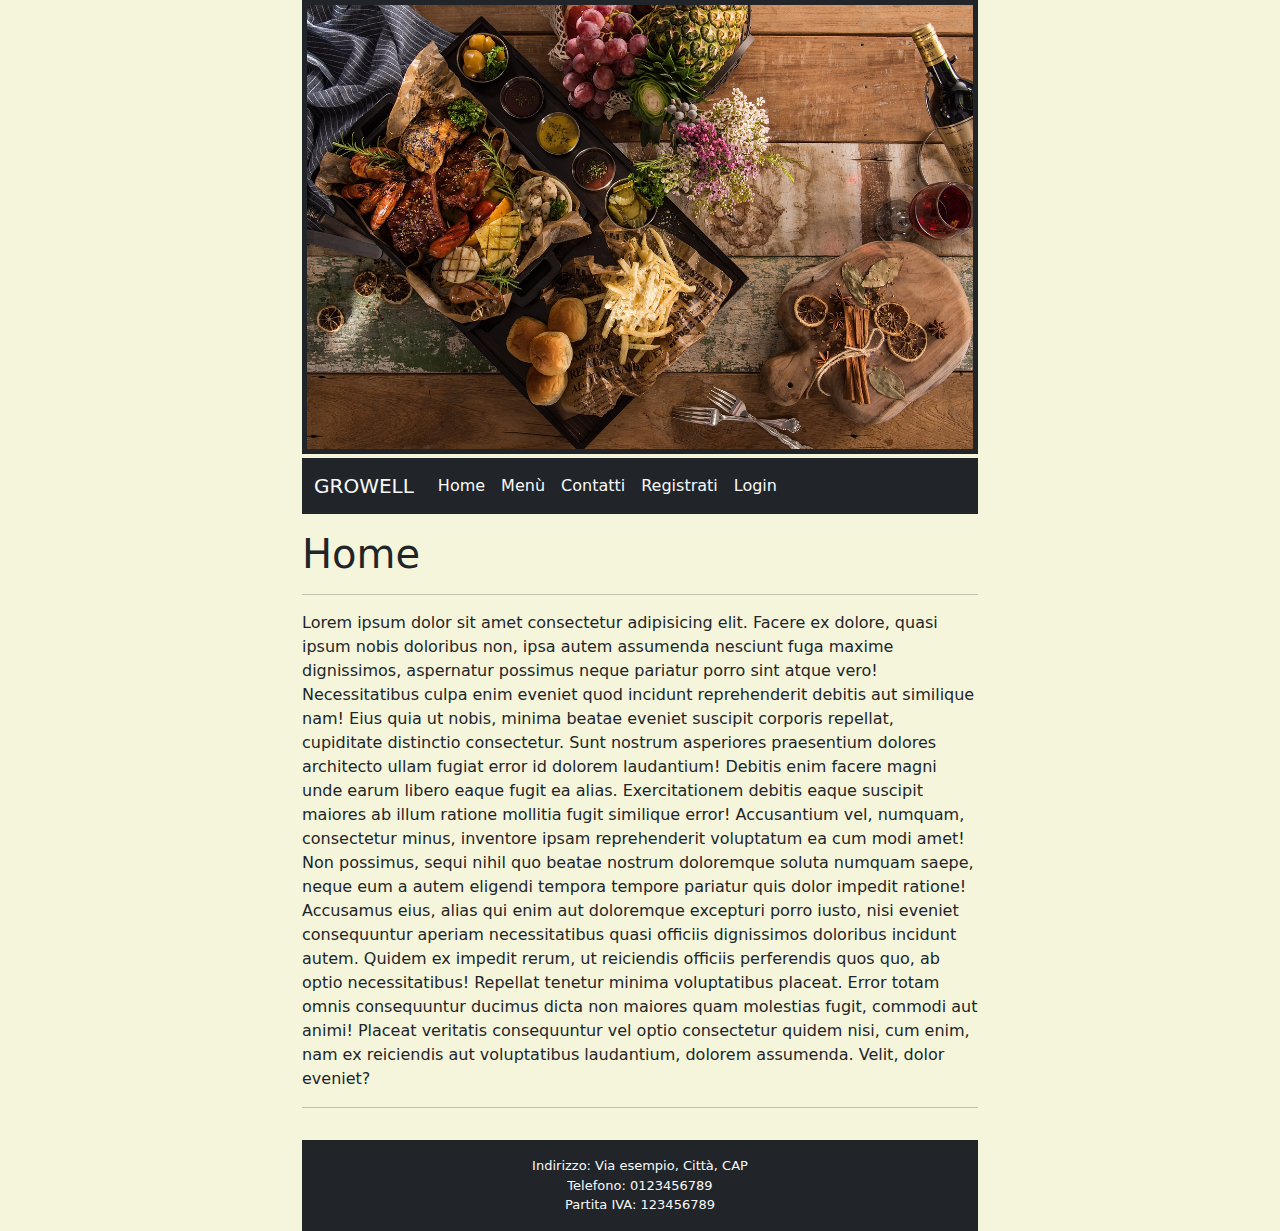
==== index.html @ a3f40ee9 "sezioni base del menu" ====
<!DOCTYPE html>
<html lang="en">
<head>
    <meta charset="UTF-8">
    <meta name="viewport" content="width=device-width, initial-scale=1.0">
    <title>HOME - GROWELL</title>
    <link rel="stylesheet" href="https://cdn.jsdelivr.net/npm/bootstrap@5.3.0/dist/css/bootstrap.min.css">
    <link rel="stylesheet" href="./css/stytle.css">
</head>
<body>
    <!-- Contenitore Generale -->
    <div class="container d-flex justify-content-center flex-column resize">
        <!-- Header -->
        <header>
            
            <!-- Banner -->
            <banner class="d-flex justify-content-center align-items-center banner">
                <img src="./img/growell.jpg" class="img-fluid border border-5 border-dark" alt="growell">
            </banner>
            
            <!-- Navbar -->
            <nav class="navbar navbar-expand-lg bg-dark navbar-dark mt-1" id="menu-anchor">
                <div class="container-fluid">
                    <a class="navbar-brand text-light" href="#">GROWELL</a>
                    <button class="navbar-toggler" type="button" data-bs-toggle="collapse" data-bs-target="#navbarSupportedContent" aria-controls="navbarSupportedContent" aria-expanded="false" aria-label="Toggle navigation">
                        <span class="navbar-toggler-icon"></span>
                    </button>
                    <div class="collapse navbar-collapse" id="navbarSupportedContent">
                        <ul class="navbar-nav me-auto mb-2 mb-lg-0">
                            <li class="nav-item">
                                <a class="nav-link active text-light" aria-current="page" href="./index.html">Home</a>
                            </li>
                            <li class="nav-item">
                                <a class="nav-link active text-light" href="./menu.html">Menù</a>
                            </li>
                            <li class="nav-item">
                                <a class="nav-link active text-light" href="./contatti.html">Contatti</a>
                            </li>
                            <li class="nav-item">
                                <a class="nav-link active text-light" href="./registrati.html">Registrati</a>
                            </li>
                            <li class="nav-item">
                                <a class="nav-link active text-light" href="./login.html">Login</a>
                            </li>
                        </ul>
                    </div>
                </div>
            </nav>
            
        </header>
        
        <!-- Section -->
        <section class="content mt-3">
            <h1>Home</h1>

            <hr>

            <p>Lorem ipsum dolor sit amet consectetur adipisicing elit. Facere ex dolore, quasi ipsum nobis doloribus non, ipsa autem assumenda nesciunt fuga maxime dignissimos, aspernatur possimus neque pariatur porro sint atque vero! Necessitatibus culpa enim eveniet quod incidunt reprehenderit debitis aut similique nam! Eius quia ut nobis, minima beatae eveniet suscipit corporis repellat, cupiditate distinctio consectetur. Sunt nostrum asperiores praesentium dolores architecto ullam fugiat error id dolorem laudantium! Debitis enim facere magni unde earum libero eaque fugit ea alias. Exercitationem debitis eaque suscipit maiores ab illum ratione mollitia fugit similique error! Accusantium vel, numquam, consectetur minus, inventore ipsam reprehenderit voluptatum ea cum modi amet! Non possimus, sequi nihil quo beatae nostrum doloremque soluta numquam saepe, neque eum a autem eligendi tempora tempore pariatur quis dolor impedit ratione! Accusamus eius, alias qui enim aut doloremque excepturi porro iusto, nisi eveniet consequuntur aperiam necessitatibus quasi officiis dignissimos doloribus incidunt autem. Quidem ex impedit rerum, ut reiciendis officiis perferendis quos quo, ab optio necessitatibus! Repellat tenetur minima voluptatibus placeat. Error totam omnis consequuntur ducimus dicta non maiores quam molestias fugit, commodi aut animi! Placeat veritatis consequuntur vel optio consectetur quidem nisi, cum enim, nam ex reiciendis aut voluptatibus laudantium, dolorem assumenda. Velit, dolor eveniet?</p>

            <hr>
            
        </section>

        <!-- Footer -->
        <footer class="footer bg-dark mt-3 p-3 font-footer">
            <div class="container text-center">
                <span class="text-light">Indirizzo: Via esempio, Città, CAP</span><br>
                <span class="text-light">Telefono: 0123456789</span><br>
                <span class="text-light">Partita IVA: 123456789</span><br>
            </div>
        </footer>
    </div>
    
    <script src="https://cdn.jsdelivr.net/npm/bootstrap@5.3.0/dist/js/bootstrap.bundle.min.js"></script>
    <script src=""></script>
</body>
</html>
---- css/stytle.css ----
body {
    background-color: beige;
    min-height: 100vh;
    display: flex;
    flex-direction: column;
}

/* Ridimensionamento del Contenitore Generale */
.resize {
    width: 700px;
}

/* Hover sulla Navbar */
.nav-link:hover {
    background-color: brown;
}

/* Contenuto della Section */
.content {
    flex: 1;
}

/* Caratteristiche del testo del Footer */
.font-footer {
    font-size: small;
}

/* Card */
.card {
    background-color: beige;
}

/* Font degli h2, cioè i titol che rappresentano le sezioni del menù */

h3 {
    font-family:'Franklin Gothic Medium', 'Arial Narrow', Arial, sans-serif;
    text-align: center;
}
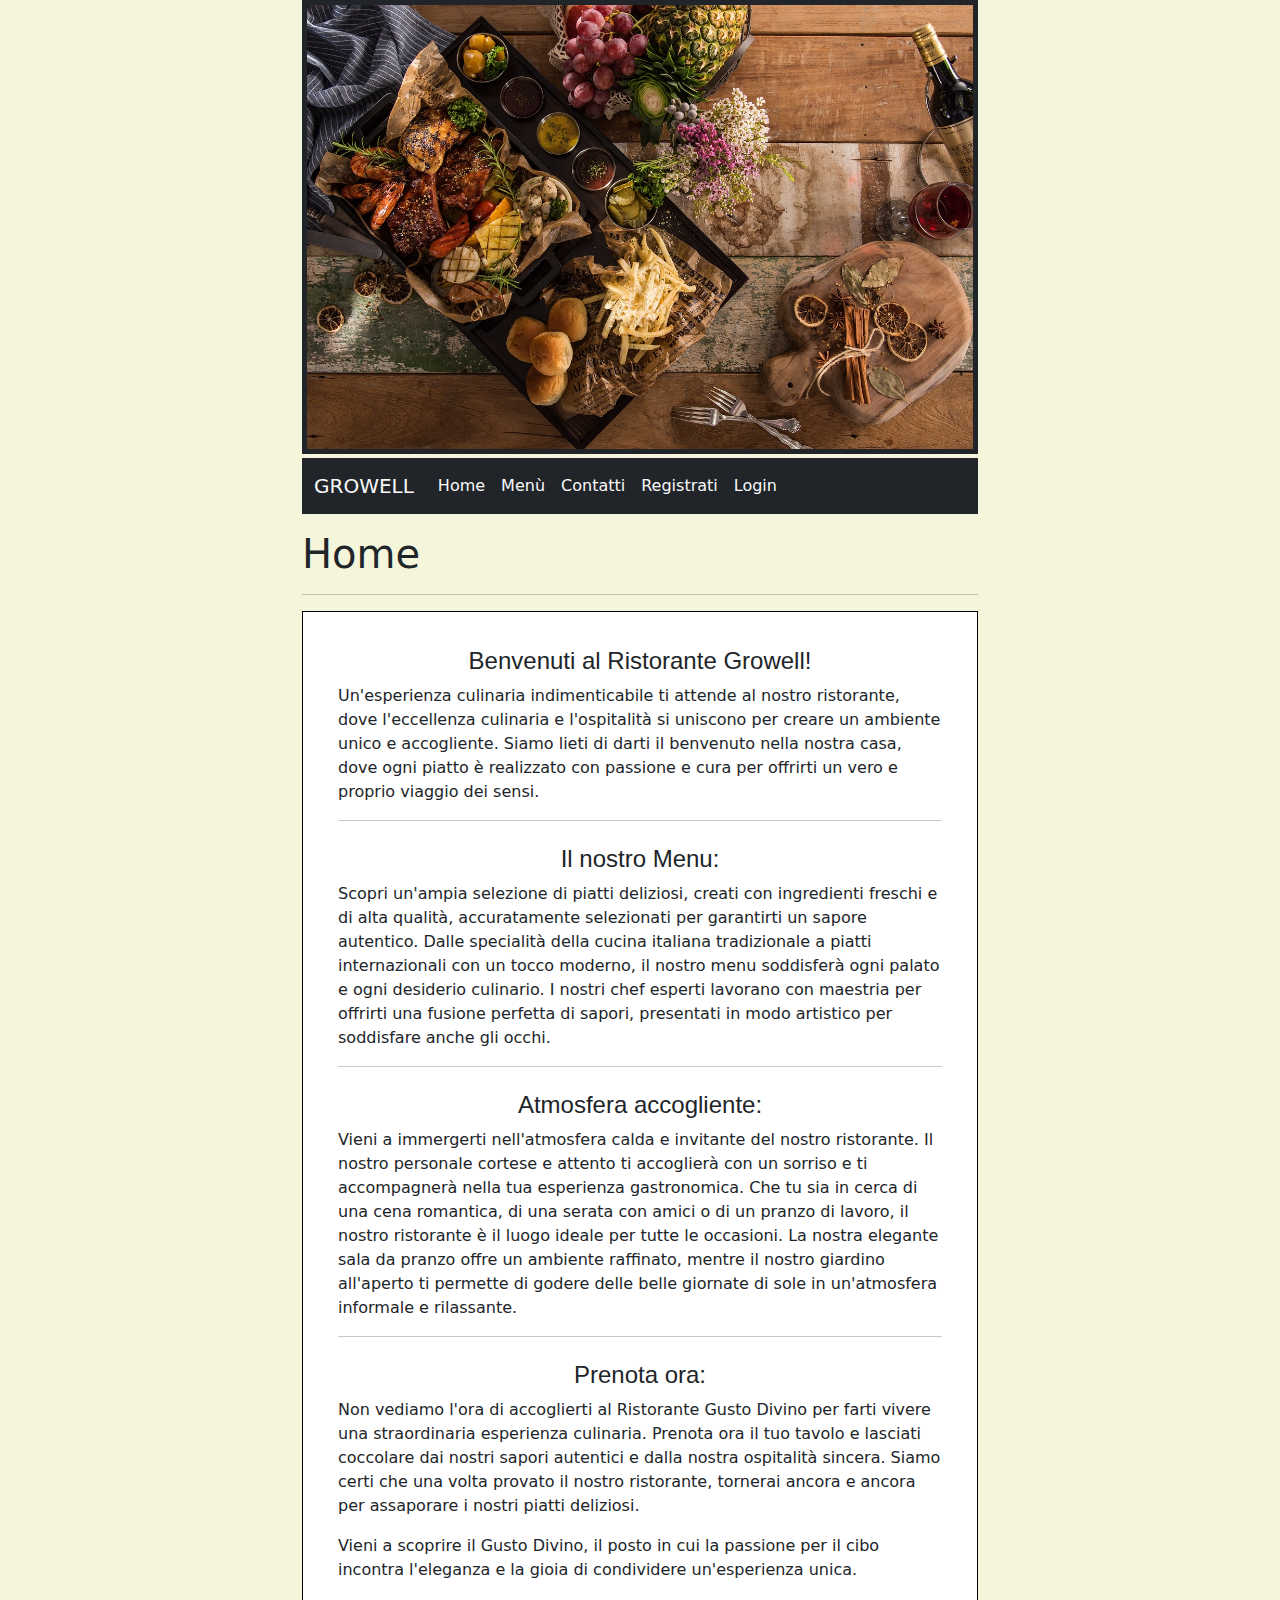
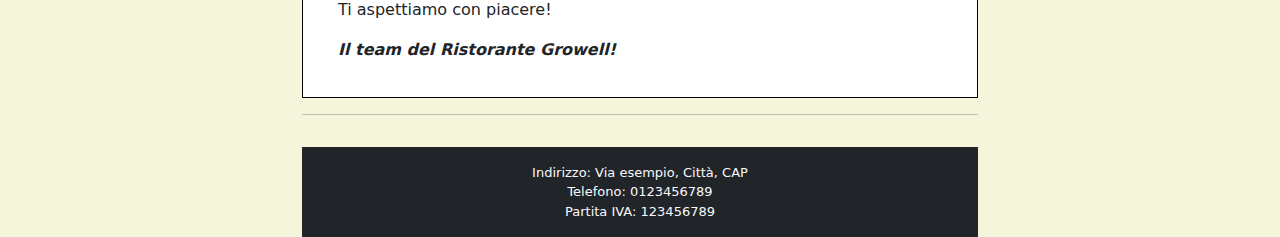
==== commit e44365f0: "implementazione contenuto home + implementazione accordion menù" ====
--- a/index.html
+++ b/index.html
@@ -55,7 +55,31 @@
 
             <hr>
 
-            <p>Lorem ipsum dolor sit amet consectetur adipisicing elit. Facere ex dolore, quasi ipsum nobis doloribus non, ipsa autem assumenda nesciunt fuga maxime dignissimos, aspernatur possimus neque pariatur porro sint atque vero! Necessitatibus culpa enim eveniet quod incidunt reprehenderit debitis aut similique nam! Eius quia ut nobis, minima beatae eveniet suscipit corporis repellat, cupiditate distinctio consectetur. Sunt nostrum asperiores praesentium dolores architecto ullam fugiat error id dolorem laudantium! Debitis enim facere magni unde earum libero eaque fugit ea alias. Exercitationem debitis eaque suscipit maiores ab illum ratione mollitia fugit similique error! Accusantium vel, numquam, consectetur minus, inventore ipsam reprehenderit voluptatum ea cum modi amet! Non possimus, sequi nihil quo beatae nostrum doloremque soluta numquam saepe, neque eum a autem eligendi tempora tempore pariatur quis dolor impedit ratione! Accusamus eius, alias qui enim aut doloremque excepturi porro iusto, nisi eveniet consequuntur aperiam necessitatibus quasi officiis dignissimos doloribus incidunt autem. Quidem ex impedit rerum, ut reiciendis officiis perferendis quos quo, ab optio necessitatibus! Repellat tenetur minima voluptatibus placeat. Error totam omnis consequuntur ducimus dicta non maiores quam molestias fugit, commodi aut animi! Placeat veritatis consequuntur vel optio consectetur quidem nisi, cum enim, nam ex reiciendis aut voluptatibus laudantium, dolorem assumenda. Velit, dolor eveniet?</p>
+            <div class="home-section-bg">
+                <h3 class="fs-4">Benvenuti al Ristorante Growell!</h3>
+                <p>Un'esperienza culinaria indimenticabile ti attende al nostro ristorante, dove l'eccellenza culinaria e l'ospitalità si uniscono per creare un ambiente unico e accogliente. Siamo lieti di darti il benvenuto nella nostra casa, dove ogni piatto è realizzato con passione e cura per offrirti un vero e proprio viaggio dei sensi.</p>
+
+                <hr>
+
+                <h3 class="fs-4 mt-4">Il nostro Menu:</h3>
+                <p>Scopri un'ampia selezione di piatti deliziosi, creati con ingredienti freschi e di alta qualità, accuratamente selezionati per garantirti un sapore autentico. Dalle specialità della cucina italiana tradizionale a piatti internazionali con un tocco moderno, il nostro menu soddisferà ogni palato e ogni desiderio culinario. I nostri chef esperti lavorano con maestria per offrirti una fusione perfetta di sapori, presentati in modo artistico per soddisfare anche gli occhi.</p>
+
+                <hr>
+
+                <h3 class="fs-4 mt-4">Atmosfera accogliente:</h3>
+                <p>Vieni a immergerti nell'atmosfera calda e invitante del nostro ristorante. Il nostro personale cortese e attento ti accoglierà con un sorriso e ti accompagnerà nella tua esperienza gastronomica. Che tu sia in cerca di una cena romantica, di una serata con amici o di un pranzo di lavoro, il nostro ristorante è il luogo ideale per tutte le occasioni. La nostra elegante sala da pranzo offre un ambiente raffinato, mentre il nostro giardino all'aperto ti permette di godere delle belle giornate di sole in un'atmosfera informale e rilassante.</p>
+
+                <hr>
+
+                <h3 class="fs-4 mt-4">Prenota ora:</h3>
+                <p>Non vediamo l'ora di accoglierti al Ristorante Gusto Divino per farti vivere una straordinaria esperienza culinaria. Prenota ora il tuo tavolo e lasciati coccolare dai nostri sapori autentici e dalla nostra ospitalità sincera. Siamo certi che una volta provato il nostro ristorante, tornerai ancora e ancora per assaporare i nostri piatti deliziosi.</p>
+
+                <p>Vieni a scoprire il Gusto Divino, il posto in cui la passione per il cibo incontra l'eleganza e la gioia di condividere un'esperienza unica.</p>
+
+                <p>Ti aspettiamo con piacere!</p>
+
+                <b><i>Il team del Ristorante Growell!</i></b>
+            </div>
 
             <hr>
             
@@ -72,6 +96,6 @@
     </div>
     
     <script src="https://cdn.jsdelivr.net/npm/bootstrap@5.3.0/dist/js/bootstrap.bundle.min.js"></script>
-    <script src=""></script>
+    <script src="./js/script.js"></script>
 </body>
 </html>--- a/css/stytle.css
+++ b/css/stytle.css
@@ -27,7 +27,14 @@
 
 /* Card */
 .card {
-    background-color: beige;
+    /* background-color: beige; */
+    max-width: 90%;
+}
+
+/* Immagine della Card */
+.card-img-top {
+    width: 145px;
+    height: 100px;
 }
 
 /* Font degli h2, cioè i titol che rappresentano le sezioni del menù */
@@ -35,4 +42,22 @@
 h3 {
     font-family:'Franklin Gothic Medium', 'Arial Narrow', Arial, sans-serif;
     text-align: center;
+}
+
+/* Frecce per il funzionamento del Collapse dell'Accordion (sul Menù) */
+.accordion-button::after {
+    content: '\e072'; /* Icona freccia verso il basso */
+    color: white; /* Cambia il colore dell'icona */
+}
+
+.accordion-button.collapsed::after {
+    content: '\e08e'; /* Icona freccia verso destra */
+    color: white; /* Cambia il colore dell'icona */
+}
+
+/* Sezione centrale della Home */
+.home-section-bg {
+    background-color: white;
+    padding: 35px;
+    border: 1px solid black;
 }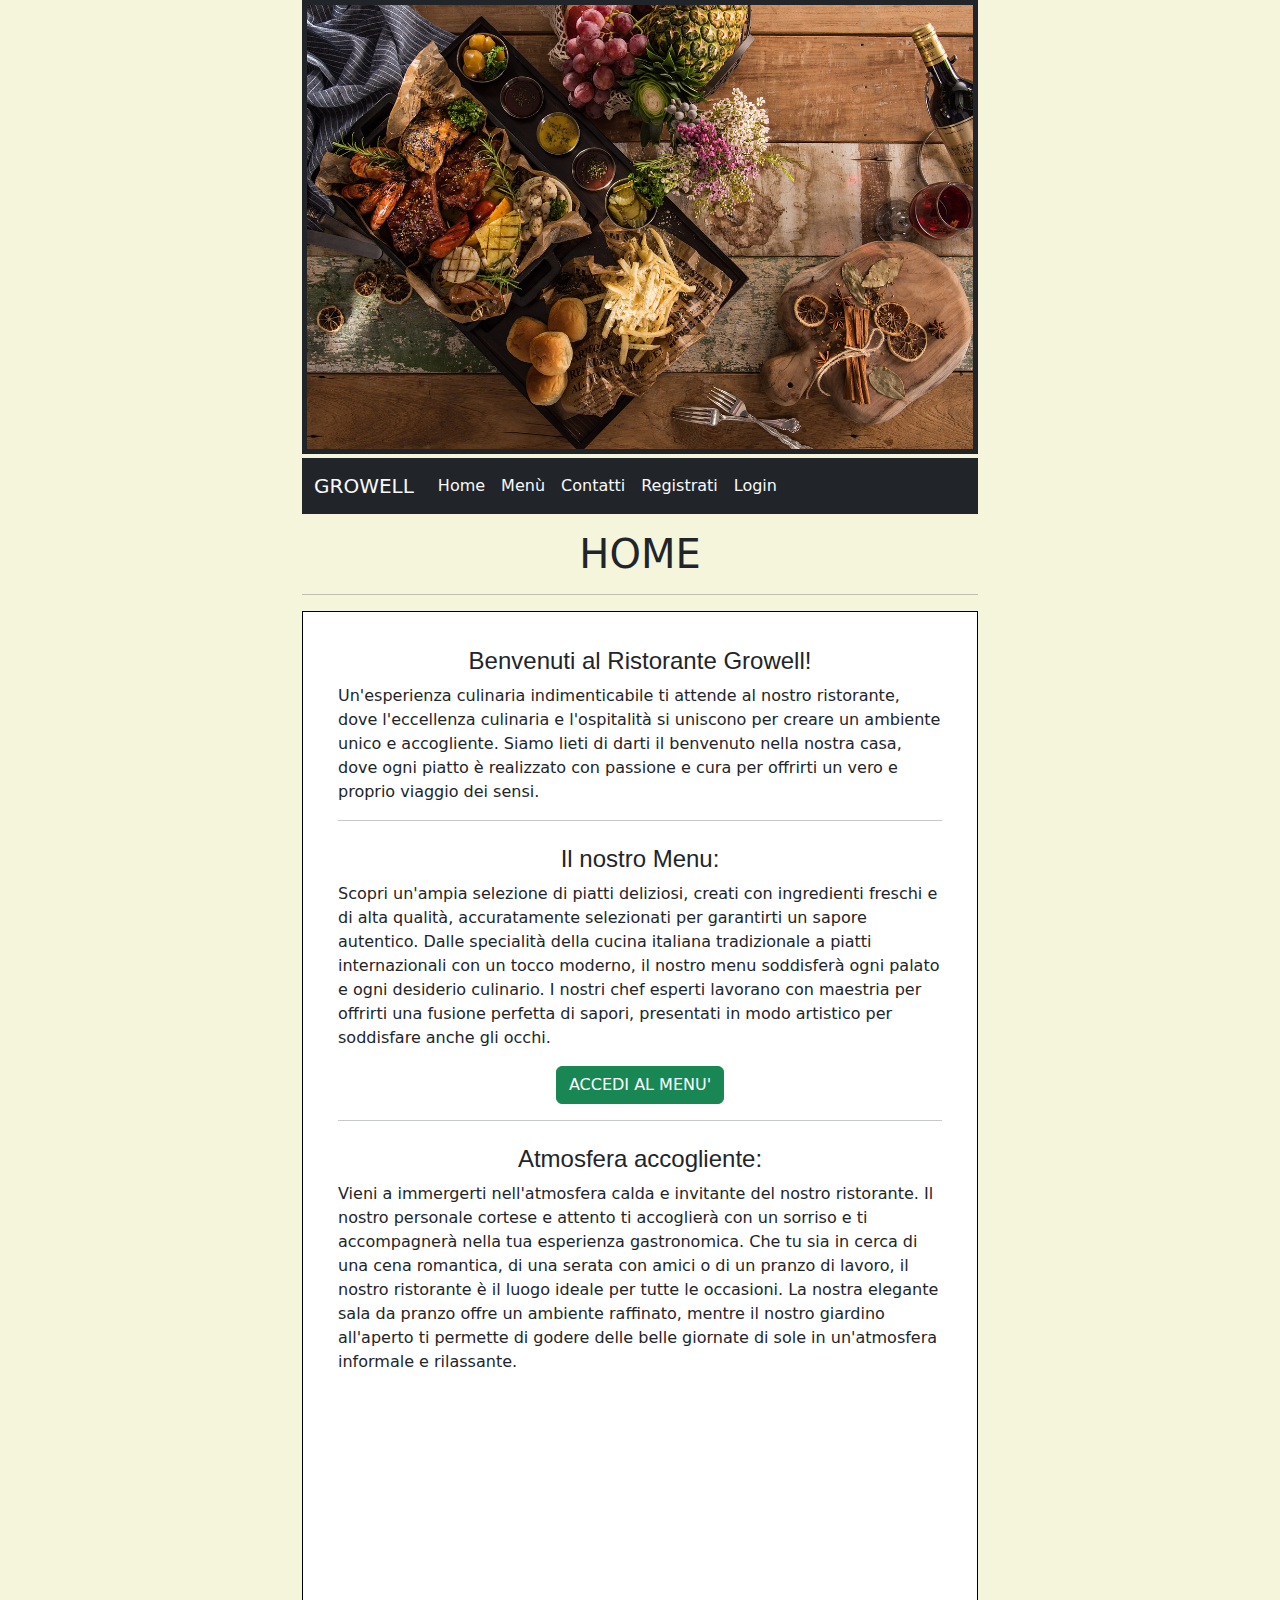
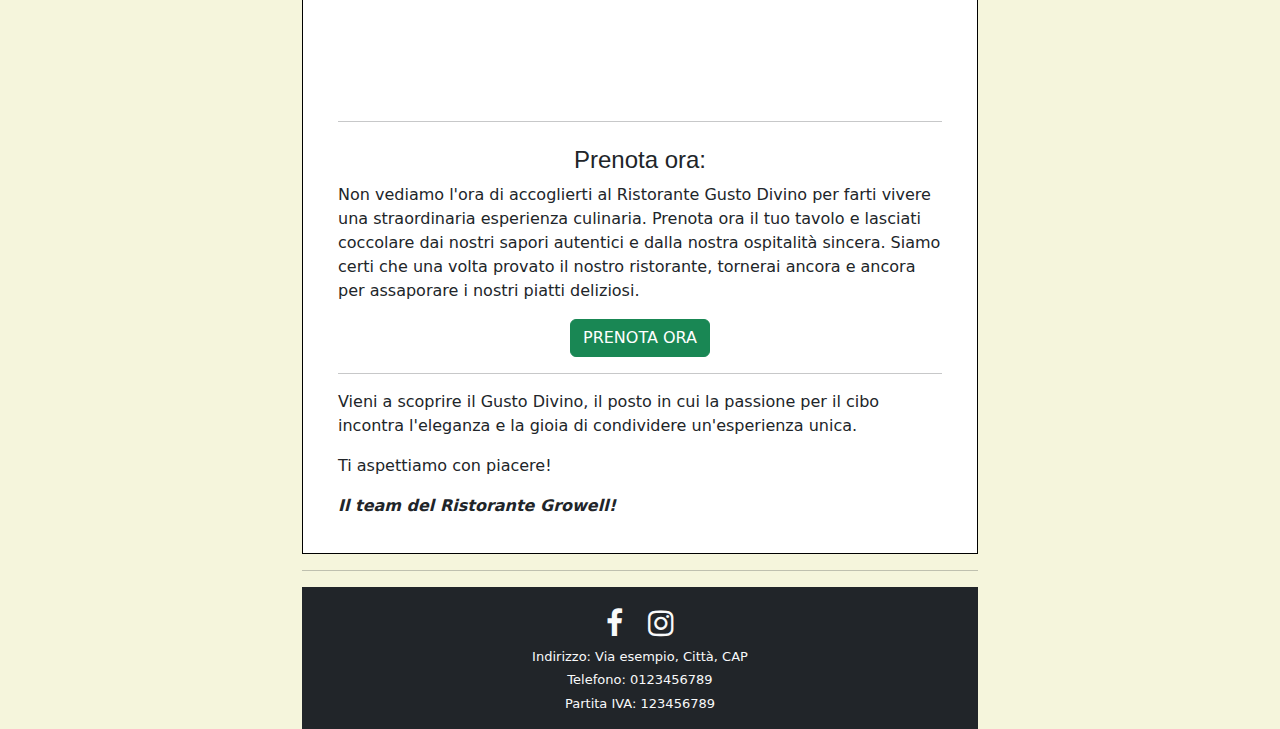
==== commit b0069915: "registrati, login, video, buttons, maps" ====
--- a/index.html
+++ b/index.html
@@ -4,7 +4,11 @@
     <meta charset="UTF-8">
     <meta name="viewport" content="width=device-width, initial-scale=1.0">
     <title>HOME - GROWELL</title>
+    <!-- FontAwesome -->
+    <link rel="stylesheet" href="https://cdnjs.cloudflare.com/ajax/libs/font-awesome/4.7.0/css/font-awesome.min.css">
+    <!-- Bootstrap CSS -->
     <link rel="stylesheet" href="https://cdn.jsdelivr.net/npm/bootstrap@5.3.0/dist/css/bootstrap.min.css">
+    <!-- CSS -->
     <link rel="stylesheet" href="./css/stytle.css">
 </head>
 <body>
@@ -51,51 +55,77 @@
         
         <!-- Section -->
         <section class="content mt-3">
-            <h1>Home</h1>
-
+            <h1 class="text-center">HOME</h1>
+            
             <hr>
-
+            
             <div class="home-section-bg">
                 <h3 class="fs-4">Benvenuti al Ristorante Growell!</h3>
                 <p>Un'esperienza culinaria indimenticabile ti attende al nostro ristorante, dove l'eccellenza culinaria e l'ospitalità si uniscono per creare un ambiente unico e accogliente. Siamo lieti di darti il benvenuto nella nostra casa, dove ogni piatto è realizzato con passione e cura per offrirti un vero e proprio viaggio dei sensi.</p>
-
+                
                 <hr>
-
+                
                 <h3 class="fs-4 mt-4">Il nostro Menu:</h3>
                 <p>Scopri un'ampia selezione di piatti deliziosi, creati con ingredienti freschi e di alta qualità, accuratamente selezionati per garantirti un sapore autentico. Dalle specialità della cucina italiana tradizionale a piatti internazionali con un tocco moderno, il nostro menu soddisferà ogni palato e ogni desiderio culinario. I nostri chef esperti lavorano con maestria per offrirti una fusione perfetta di sapori, presentati in modo artistico per soddisfare anche gli occhi.</p>
-
+                
+                <div class="d-flex justify-content-center mt-2">
+                    <a class="btn btn-success" type="button" href="./menu.html">ACCEDI AL MENU'</a>
+                </div>
+                
                 <hr>
-
+                
                 <h3 class="fs-4 mt-4">Atmosfera accogliente:</h3>
                 <p>Vieni a immergerti nell'atmosfera calda e invitante del nostro ristorante. Il nostro personale cortese e attento ti accoglierà con un sorriso e ti accompagnerà nella tua esperienza gastronomica. Che tu sia in cerca di una cena romantica, di una serata con amici o di un pranzo di lavoro, il nostro ristorante è il luogo ideale per tutte le occasioni. La nostra elegante sala da pranzo offre un ambiente raffinato, mentre il nostro giardino all'aperto ti permette di godere delle belle giornate di sole in un'atmosfera informale e rilassante.</p>
-
+                
+                <!-- VideoSpot Ristorente -->
+                <div class="d-flex justify-content-center mt-2">
+                    <iframe width="560" height="315" src="https://www.youtube.com/embed/WIYpZxgcnZw" title="YouTube video player" frameborder="0" allow="accelerometer; autoplay; clipboard-write; encrypted-media; gyroscope; picture-in-picture; web-share" allowfullscreen></iframe>
+                </div>
+                
                 <hr>
-
+                
                 <h3 class="fs-4 mt-4">Prenota ora:</h3>
                 <p>Non vediamo l'ora di accoglierti al Ristorante Gusto Divino per farti vivere una straordinaria esperienza culinaria. Prenota ora il tuo tavolo e lasciati coccolare dai nostri sapori autentici e dalla nostra ospitalità sincera. Siamo certi che una volta provato il nostro ristorante, tornerai ancora e ancora per assaporare i nostri piatti deliziosi.</p>
-
+                
+                <div class="d-flex justify-content-center">
+                    <a class="btn btn-success" type="button" href="./menu.html">PRENOTA ORA</a>
+                </div>
+                
+                <hr>
+                
                 <p>Vieni a scoprire il Gusto Divino, il posto in cui la passione per il cibo incontra l'eleganza e la gioia di condividere un'esperienza unica.</p>
-
+                
                 <p>Ti aspettiamo con piacere!</p>
-
+                
                 <b><i>Il team del Ristorante Growell!</i></b>
             </div>
-
+            
             <hr>
             
         </section>
-
+        
         <!-- Footer -->
-        <footer class="footer bg-dark mt-3 p-3 font-footer">
+        <footer class="footer bg-dark p-3 font-footer">
             <div class="container text-center">
-                <span class="text-light">Indirizzo: Via esempio, Città, CAP</span><br>
-                <span class="text-light">Telefono: 0123456789</span><br>
-                <span class="text-light">Partita IVA: 123456789</span><br>
+                <!-- Icone Social -->
+                <div>
+                    <a target="_blank" href="https://it-it.facebook.com/" class="fa fa-facebook text-light"></a>
+                    <a target="_blank" href="https://www.instagram.com/" class="fa fa-instagram text-light"></a>
+                </div>
+                <!-- Info -->
+                <div class="d-flex justify-content-center flex-column">
+                    <span class="text-light mt-1">Indirizzo: Via esempio, Città, CAP</span>
+                    <span class="text-light mt-1 ">Telefono: 0123456789</span>
+                    <span class="text-light mt-1 ">Partita IVA: 123456789</span>
+                </div>
             </div>
         </footer>
+
     </div>
     
+    <!-- Bootstrap JS -->
     <script src="https://cdn.jsdelivr.net/npm/bootstrap@5.3.0/dist/js/bootstrap.bundle.min.js"></script>
+    <!-- JS -->
     <script src="./js/script.js"></script>
 </body>
 </html>--- a/css/stytle.css
+++ b/css/stytle.css
@@ -60,4 +60,26 @@
     background-color: white;
     padding: 35px;
     border: 1px solid black;
+}
+
+/* Form */
+form {
+    background-color: white;
+    padding: 35px 50px;
+    border: 1px solid black;
+}
+
+/* Link Sotto ai Form di Login e Registrazione */
+.link-login-register {
+    text-decoration: none;
+}
+
+/* Icone Social */
+.fa {
+    font-size: 30px;
+    margin: 5px 10px;
+    text-decoration: none;
+}
+.fa:hover {
+    color: rgb(206, 69, 69) !important;
 }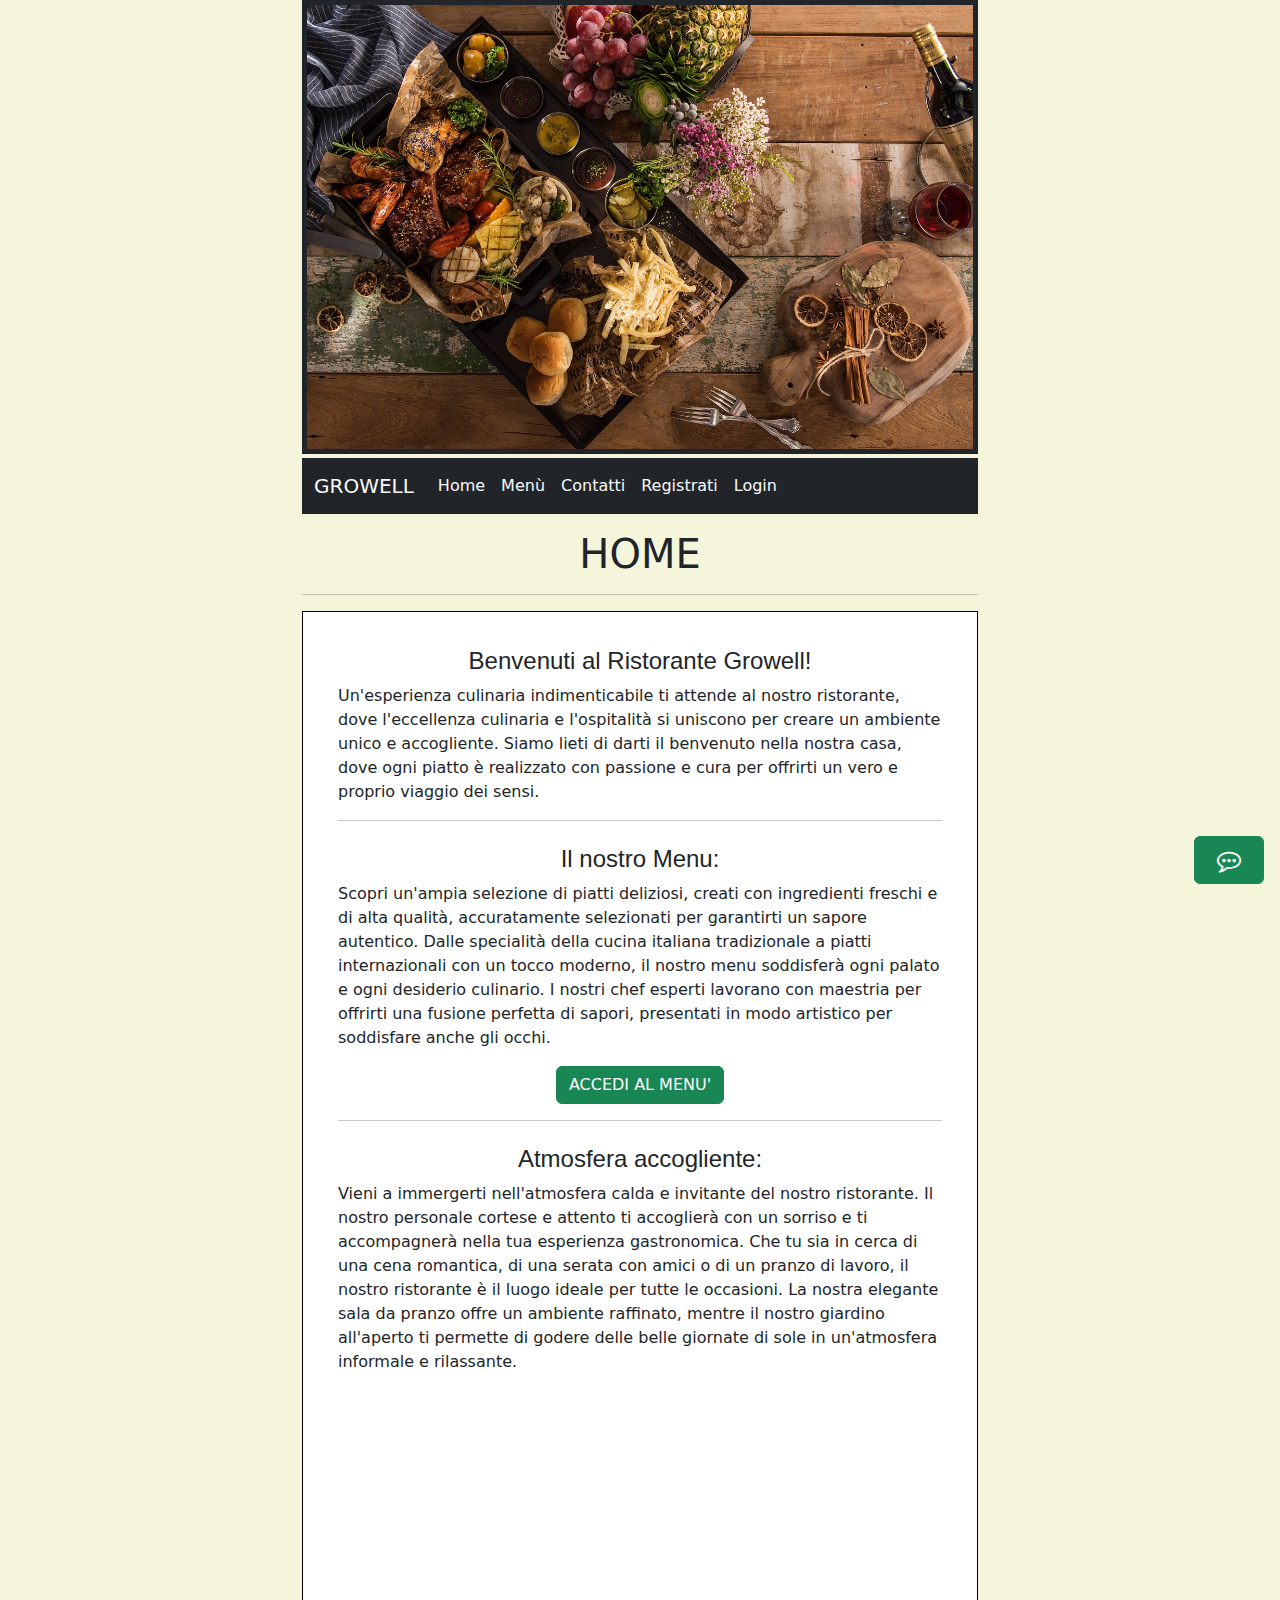
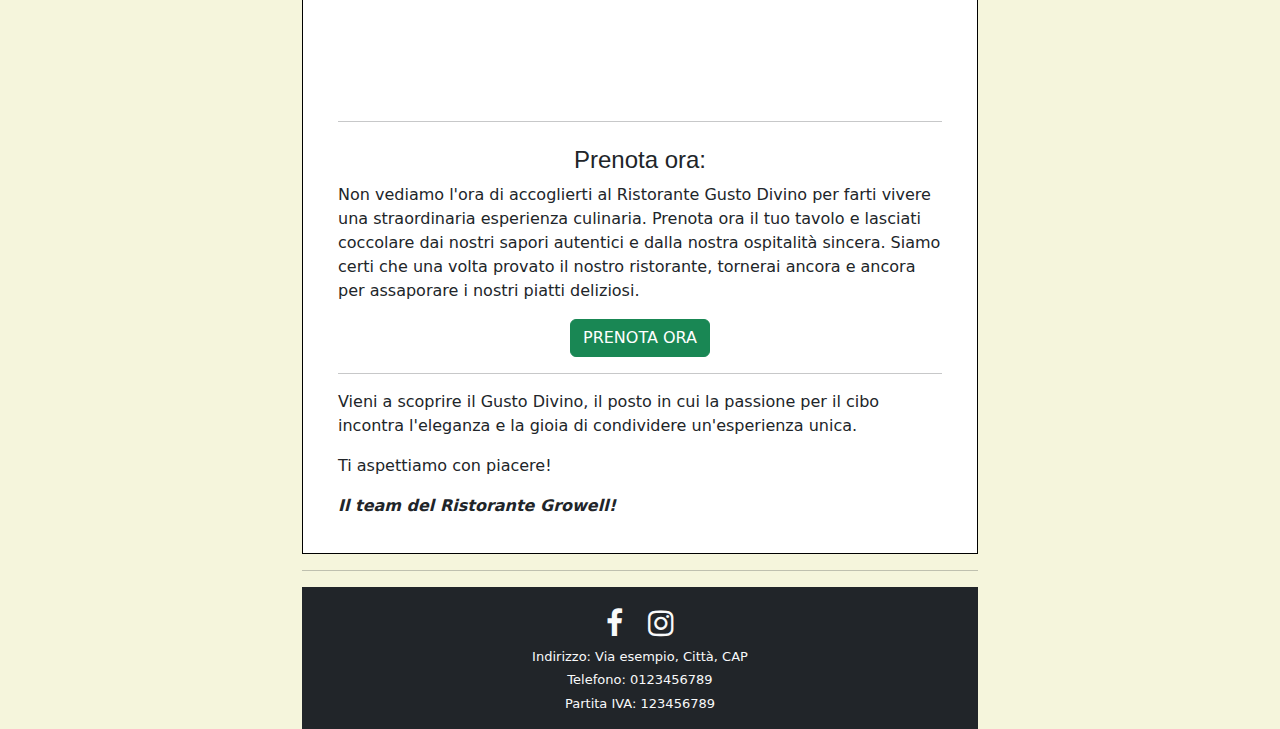
==== commit a5e0eca1: "assistente virtuale" ====
--- a/index.html
+++ b/index.html
@@ -104,6 +104,51 @@
             
         </section>
         
+        <!-- Icona Chat -->
+        <div class="fixed-bottom p-3 d-flex justify-content-end">
+            <button type="button" class="btn btn-success" data-bs-toggle="modal" data-bs-target="#myModal">
+                <i class="fa fa-commenting-o fs-4"></i>
+            </button>
+        </div>
+        
+        <!-- Modale -->
+        <div class="modal fade" id="myModal" tabindex="-1" aria-labelledby="exampleModalLabel" aria-hidden="true">
+            <div class="modal-dialog modal-dialog-centered">
+                <div class="modal-content">
+                    <div class="modal-header">
+                        <h5 class="modal-title" id="exampleModalLabel">Chat</h5>
+                        <button type="button" class="btn-close" data-bs-dismiss="modal" aria-label="Close"></button>
+                    </div>
+                    <div class="modal-body">
+                        <div class="container-chat bg-success">
+                            <div class="chat-window">
+                                <div class="chat-header">
+                                    <h3>WhatsApp Chat</h3>
+                                </div>
+                                <div class="chat-body">
+                                    <!-- Area in cui vengono visualizzati i messaggi -->
+                                    <div class="message">
+                                        <div class="message-sender">Assistente</div>
+                                        <div class="message-content">Ciao, cosa posso fare per te?</div>
+                                    </div>
+                                    <!-- Aggiungi qui altri messaggi -->
+                                </div>
+                                <div class="chat-footer">
+                                    <!-- Input per digitare il messaggio -->
+                                    <input type="text" id="message-input" placeholder="Type your message">
+                                    <!-- Bottone per inviare il messaggio -->
+                                    <button id="send-button">Send</button>
+                                </div>
+                            </div>
+                        </div>
+                    </div>
+                    <div class="modal-footer">
+                        <button type="button" class="btn btn-secondary" data-bs-dismiss="modal">Chiudi</button>
+                    </div>
+                </div>
+            </div>
+        </div>
+        
         <!-- Footer -->
         <footer class="footer bg-dark p-3 font-footer">
             <div class="container text-center">
@@ -120,7 +165,7 @@
                 </div>
             </div>
         </footer>
-
+        
     </div>
     
     <!-- Bootstrap JS -->
--- a/css/stytle.css
+++ b/css/stytle.css
@@ -82,4 +82,72 @@
 }
 .fa:hover {
     color: rgb(206, 69, 69) !important;
-}+}
+
+
+/* CHAT */
+
+.container-chat {
+    max-width: 400px;
+    margin: 0 auto;
+    padding: 20px;
+    box-shadow: 8px 8px #ccc;
+}
+/* Stile del contenitore principale della chat. Specifica la larghezza massima, il margine esterno e il padding interno */
+
+.chat-window {
+    border: 1px solid #ccc;
+    border-radius: 5px;
+}
+/* Stile della finestra della chat. Imposta il bordo e la bordatura arrotondata */
+
+.chat-header {
+    background-color: #f2f2f2;
+    padding: 10px;
+    text-align: center;
+}
+/* Stile dell'intestazione della chat. Imposta il colore di sfondo, il padding interno e l'allineamento del testo al centro */
+
+.chat-body {
+    padding: 10px;
+    background-color: #ccc;
+}
+/* Stile del corpo della chat. Imposta il padding interno */
+
+.message {
+    margin-bottom: 10px;
+}
+/* Stile di ogni singolo messaggio nella chat. Imposta il margine inferiore per separare i messaggi */
+
+.message-sender {
+    font-weight: bold;
+}
+/* Stile del mittente del messaggio. Imposta il grassetto */
+
+.message-content {
+    background-color: #f2f2f2;
+    padding: 10px;
+    border-radius: 5px;
+}
+/* Stile del contenuto del messaggio. Imposta il colore di sfondo, il padding interno e la bordatura arrotondata */
+
+.chat-footer {
+    padding: 10px;
+    display: flex;
+    background-color: #ccc;
+}
+/* Stile del piè di pagina della chat. Imposta il padding interno e il layout flex */
+
+#message-input {
+    flex-grow: 1;
+    padding: 5px;
+    border: 1px solid #ccc;
+    border-radius: 5px;
+}
+/* Stile dell'input del messaggio. Imposta il crescimento flessibile all'interno del layout flex, il padding interno, il bordo e la bordatura arrotondata */
+
+#send-button {
+    margin-left: 10px;
+    padding: 5px 10px;
+}
+/* Stile del pulsante di invio del messaggio. Imposta il margine sinistro, il padding interno */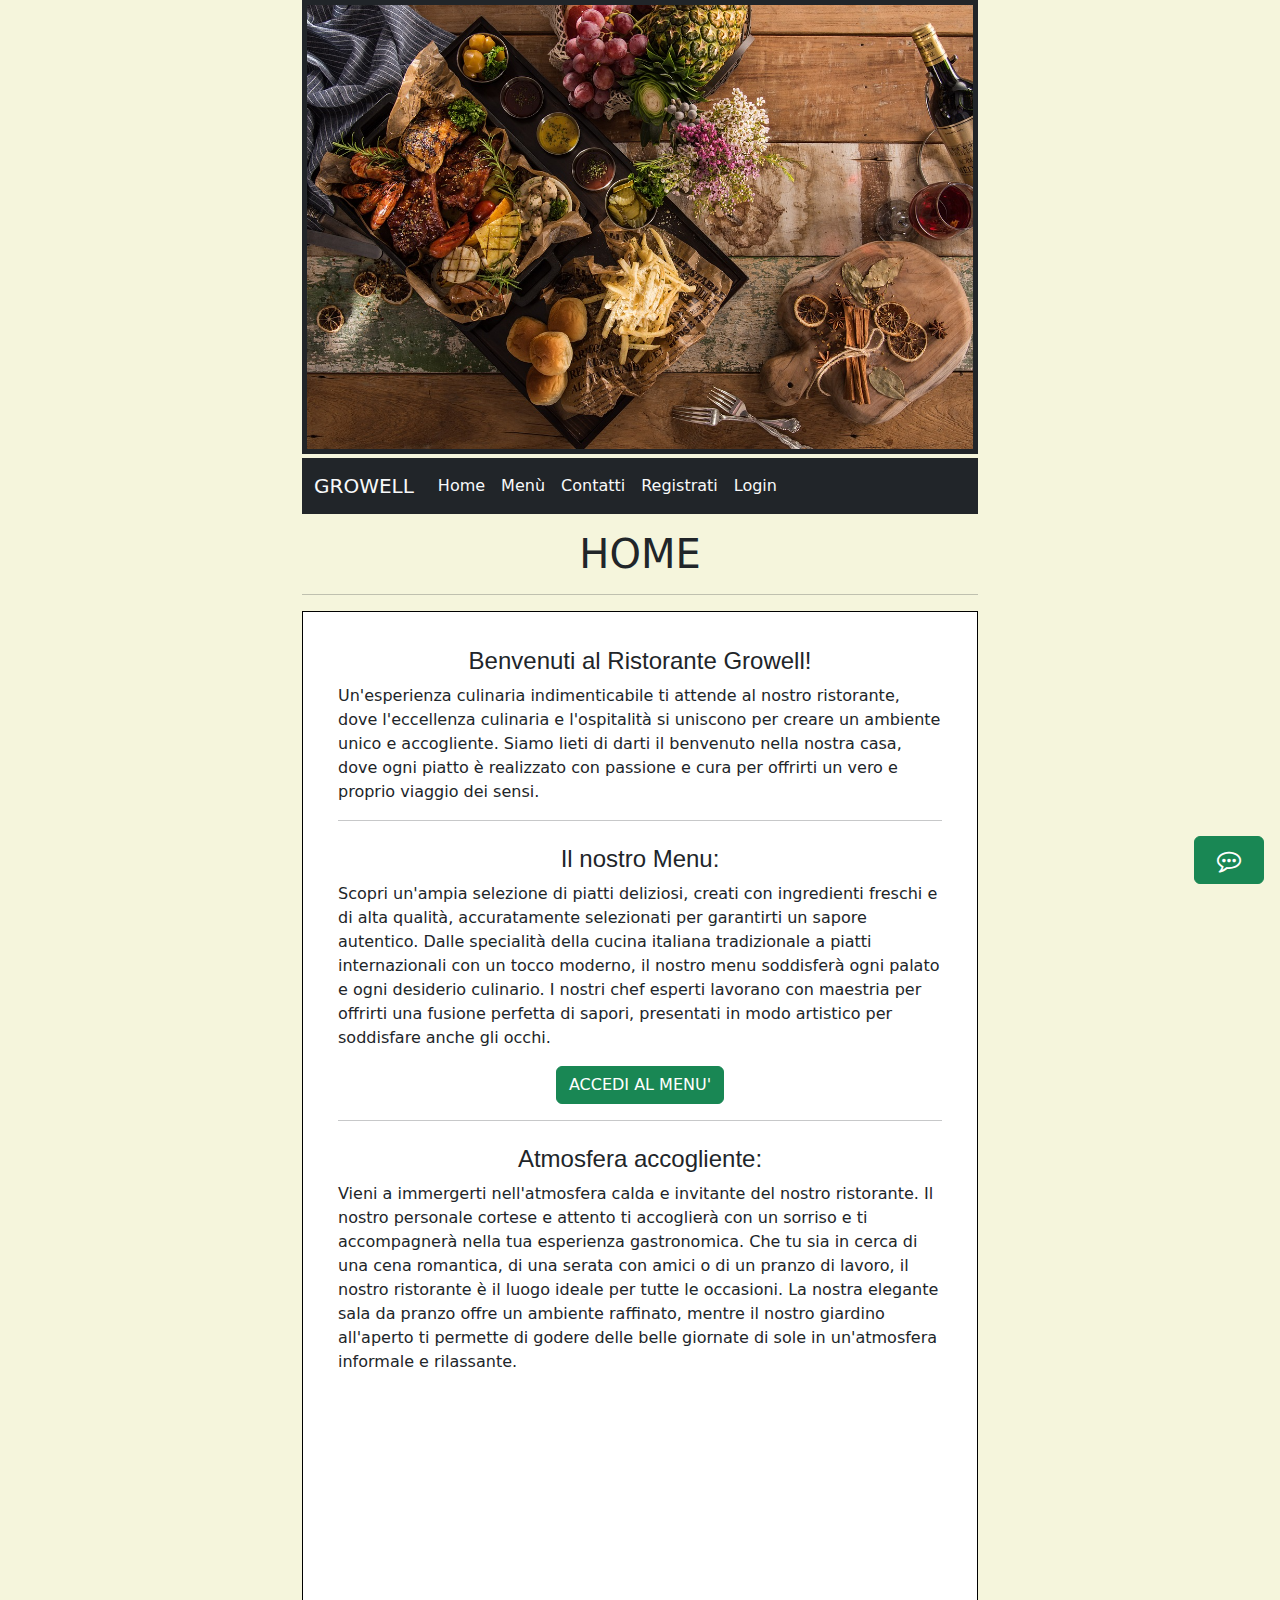
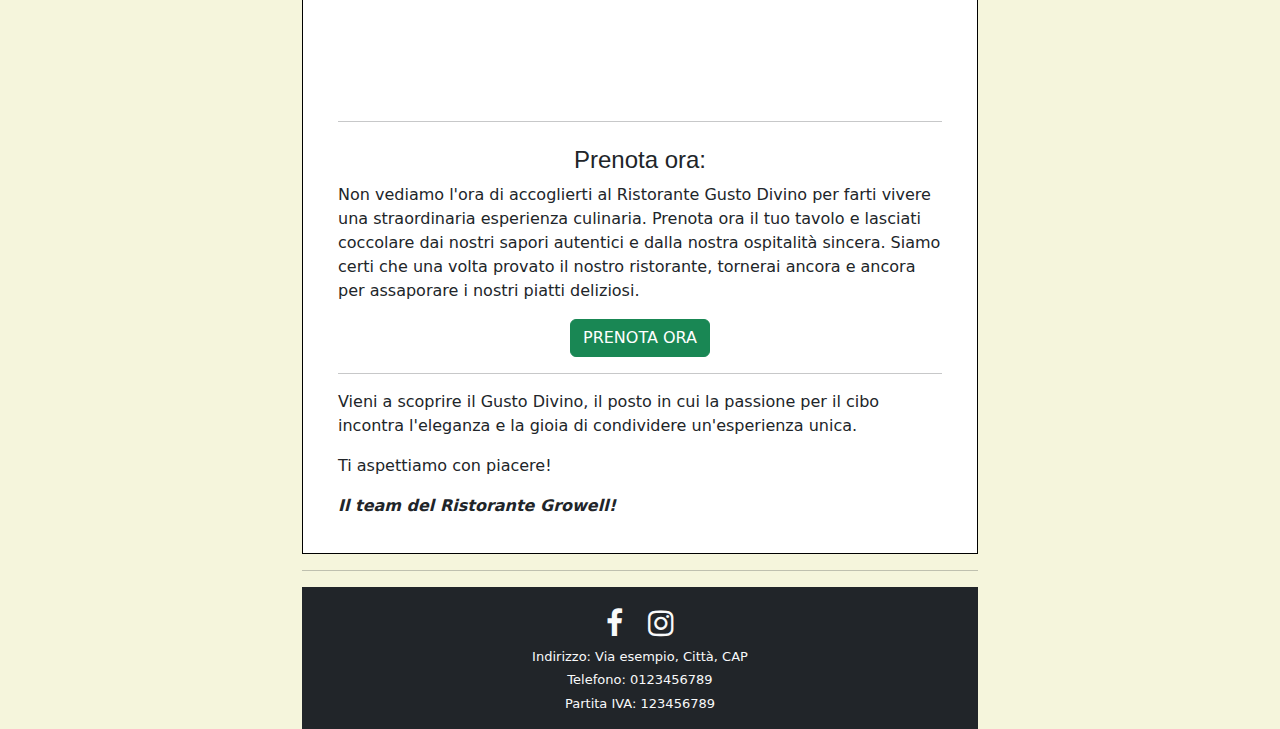
==== commit f18624b8: "modifiche menù con sistema a schede, implementazione carrello con prenotazione, calendario e countdo" ====
--- a/index.html
+++ b/index.html
@@ -112,18 +112,18 @@
         </div>
         
         <!-- Modale -->
-        <div class="modal fade" id="myModal" tabindex="-1" aria-labelledby="exampleModalLabel" aria-hidden="true">
+        <div class="modal fade" id="myModal" tabindex="-1" aria-labelledby="ModalLabel" aria-hidden="true">
             <div class="modal-dialog modal-dialog-centered">
                 <div class="modal-content">
                     <div class="modal-header">
-                        <h5 class="modal-title" id="exampleModalLabel">Chat</h5>
+                        <h5 class="modal-title" id="ModalLabel">Chat</h5>
                         <button type="button" class="btn-close" data-bs-dismiss="modal" aria-label="Close"></button>
                     </div>
                     <div class="modal-body">
                         <div class="container-chat bg-success">
                             <div class="chat-window">
                                 <div class="chat-header">
-                                    <h3>WhatsApp Chat</h3>
+                                    <h3>Assistente Virtuale</h3>
                                 </div>
                                 <div class="chat-body">
                                     <!-- Area in cui vengono visualizzati i messaggi -->
@@ -137,7 +137,7 @@
                                     <!-- Input per digitare il messaggio -->
                                     <input type="text" id="message-input" placeholder="Type your message">
                                     <!-- Bottone per inviare il messaggio -->
-                                    <button id="send-button">Send</button>
+                                    <button id="send-button">Invia</button>
                                 </div>
                             </div>
                         </div>
@@ -170,7 +170,7 @@
     
     <!-- Bootstrap JS -->
     <script src="https://cdn.jsdelivr.net/npm/bootstrap@5.3.0/dist/js/bootstrap.bundle.min.js"></script>
-    <!-- JS -->
-    <script src="./js/script.js"></script>
+    <!-- JS Chat Bot -->
+    <script src="./js/chat.js"></script>
 </body>
 </html>--- a/css/stytle.css
+++ b/css/stytle.css
@@ -25,16 +25,15 @@
     font-size: small;
 }
 
-/* Card */
-.card {
-    /* background-color: beige; */
-    max-width: 90%;
-}
-
-/* Immagine della Card */
-.card-img-top {
-    width: 145px;
-    height: 100px;
+/* Cart */
+#cart {
+    list-style-type: none;
+    background-color: white;
+    border: 1px solid rgb(187, 186, 186);
+    max-height: 100%;
+    padding: 20px 0;
+    margin-top: 15px;
+    margin-bottom: 20px;
 }
 
 /* Font degli h2, cioè i titol che rappresentano le sezioni del menù */
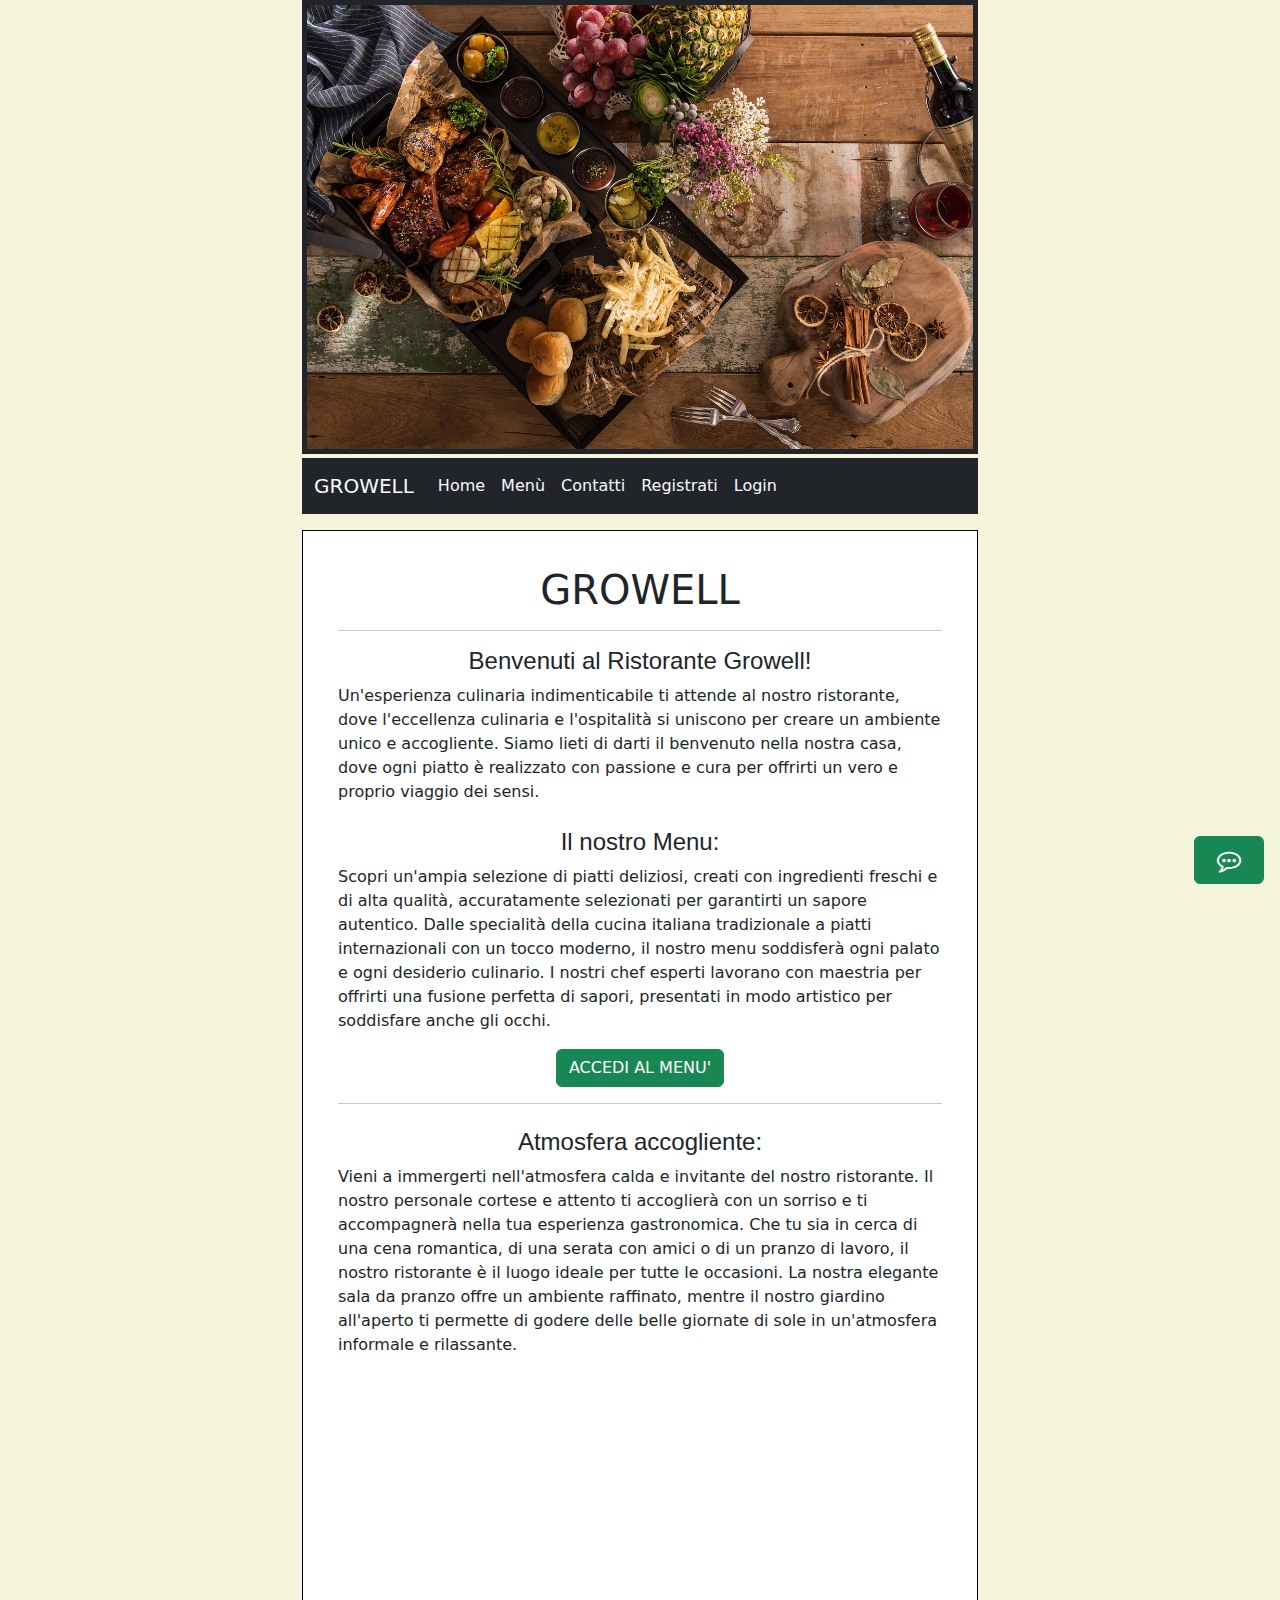
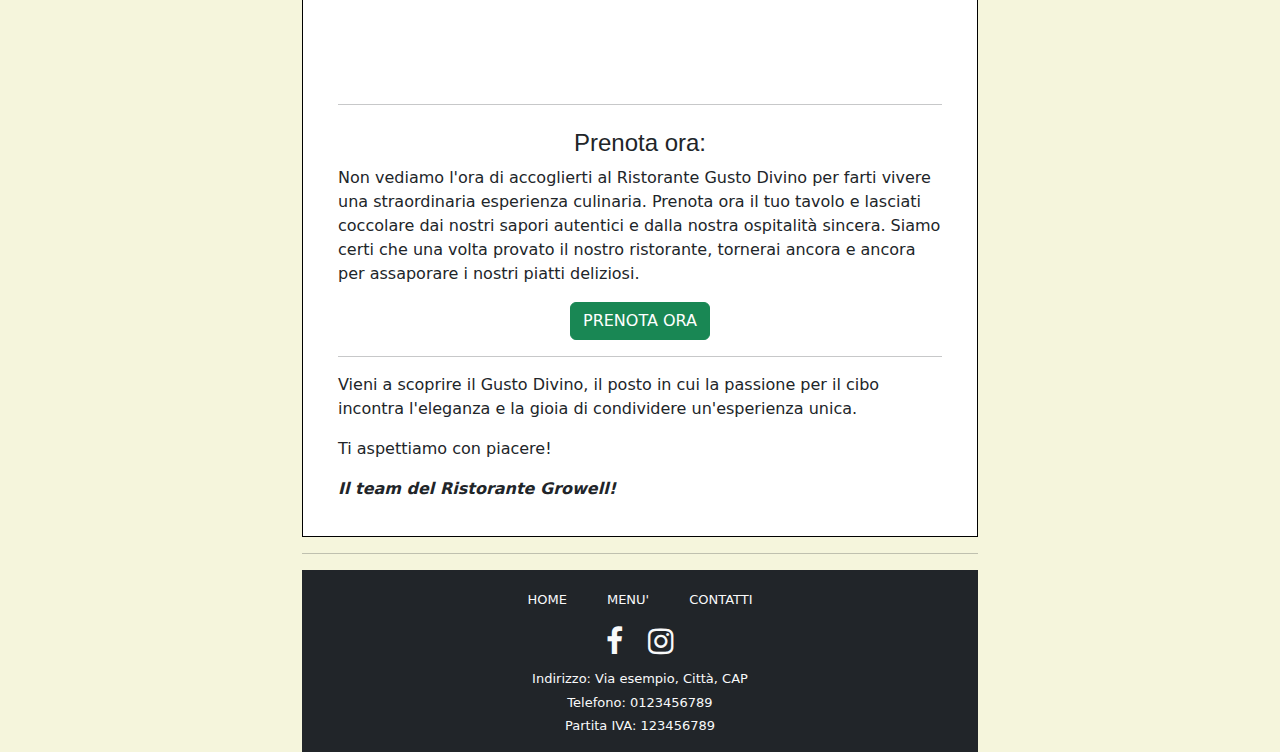
==== commit 377c3e1b: "carosello recensioni con stelline, carosello immagini, active success del sistema a schede, inserime" ====
--- a/index.html
+++ b/index.html
@@ -55,15 +55,14 @@
         
         <!-- Section -->
         <section class="content mt-3">
-            <h1 class="text-center">HOME</h1>
-            
-            <hr>
             
             <div class="home-section-bg">
+                <h1 class="text-center">GROWELL</h1>
+                
+                <hr>
+
                 <h3 class="fs-4">Benvenuti al Ristorante Growell!</h3>
                 <p>Un'esperienza culinaria indimenticabile ti attende al nostro ristorante, dove l'eccellenza culinaria e l'ospitalità si uniscono per creare un ambiente unico e accogliente. Siamo lieti di darti il benvenuto nella nostra casa, dove ogni piatto è realizzato con passione e cura per offrirti un vero e proprio viaggio dei sensi.</p>
-                
-                <hr>
                 
                 <h3 class="fs-4 mt-4">Il nostro Menu:</h3>
                 <p>Scopri un'ampia selezione di piatti deliziosi, creati con ingredienti freschi e di alta qualità, accuratamente selezionati per garantirti un sapore autentico. Dalle specialità della cucina italiana tradizionale a piatti internazionali con un tocco moderno, il nostro menu soddisferà ogni palato e ogni desiderio culinario. I nostri chef esperti lavorano con maestria per offrirti una fusione perfetta di sapori, presentati in modo artistico per soddisfare anche gli occhi.</p>
@@ -104,14 +103,14 @@
             
         </section>
         
-        <!-- Icona Chat -->
+        <!-- Icona Chat Bot -->
         <div class="fixed-bottom p-3 d-flex justify-content-end">
             <button type="button" class="btn btn-success" data-bs-toggle="modal" data-bs-target="#myModal">
                 <i class="fa fa-commenting-o fs-4"></i>
             </button>
         </div>
         
-        <!-- Modale -->
+        <!-- Modale Chat Bot -->
         <div class="modal fade" id="myModal" tabindex="-1" aria-labelledby="ModalLabel" aria-hidden="true">
             <div class="modal-dialog modal-dialog-centered">
                 <div class="modal-content">
@@ -150,18 +149,25 @@
         </div>
         
         <!-- Footer -->
-        <footer class="footer bg-dark p-3 font-footer">
+        <footer class="footer bg-dark p-3">
             <div class="container text-center">
+                <!-- Pagine Principali Sul Footer -->
+                <div class="d-flex justify-content-center mb-2">
+                    <a href="./index.html" class="text-light mx-1 font-footer nav-link px-3 py-1">HOME</a>
+                    <a href="./menu.html" class="text-light mx-1 font-footer nav-link px-3 py-1">MENU'</a>
+                    <a href="./contatti.html" class="text-light mx-1 font-footer nav-link px-3 py-1">CONTATTI</a>
+                </div>
                 <!-- Icone Social -->
-                <div>
+                <div class="mb-1">
                     <a target="_blank" href="https://it-it.facebook.com/" class="fa fa-facebook text-light"></a>
                     <a target="_blank" href="https://www.instagram.com/" class="fa fa-instagram text-light"></a>
                 </div>
                 <!-- Info -->
                 <div class="d-flex justify-content-center flex-column">
-                    <span class="text-light mt-1">Indirizzo: Via esempio, Città, CAP</span>
-                    <span class="text-light mt-1 ">Telefono: 0123456789</span>
-                    <span class="text-light mt-1 ">Partita IVA: 123456789</span>
+                    <!-- Info Footer -->
+                    <span class="text-light mt-1 font-footer">Indirizzo: Via esempio, Città, CAP</span>
+                    <span class="text-light mt-1 font-footer">Telefono: 0123456789</span>
+                    <span class="text-light mt-1 font-footer">Partita IVA: 123456789</span>
                 </div>
             </div>
         </footer>
--- a/css/stytle.css
+++ b/css/stytle.css
@@ -23,6 +23,7 @@
 /* Caratteristiche del testo del Footer */
 .font-footer {
     font-size: small;
+    text-decoration: none;
 }
 
 /* Cart */
@@ -37,7 +38,6 @@
 }
 
 /* Font degli h2, cioè i titol che rappresentano le sezioni del menù */
-
 h3 {
     font-family:'Franklin Gothic Medium', 'Arial Narrow', Arial, sans-serif;
     text-align: center;
@@ -54,8 +54,35 @@
     color: white; /* Cambia il colore dell'icona */
 }
 
+/* POTREBBE ESSERE UGUALE PER TUTTI MA HO PREFERITO CREARNE DIVERSE,
+ APPUNTO PER AVERE FLESSIBILITA' IN CASO DI CAMBIAMENTI ISTANTANEI: */
+
 /* Sezione centrale della Home */
 .home-section-bg {
+    background-color: white;
+    padding: 35px;
+    border: 1px solid black;
+}
+/* Sezione centrale della pagina Menù */
+.menu-section-bg {
+    background-color: white;
+    padding: 35px;
+    border: 1px solid black;
+}
+/* Sezione Centrale della pagina Contatti */
+.contatti-section-bg {
+    background-color: white;
+    padding: 35px;
+    border: 1px solid black;
+}
+/* Sezione Centrale della pagina Registrati */
+.registrati-section-bg {
+    background-color: white;
+    padding: 35px;
+    border: 1px solid black;
+}
+/* Sezione Centrale della pagina Login */
+.login-section-bg {
     background-color: white;
     padding: 35px;
     border: 1px solid black;
@@ -81,6 +108,31 @@
 }
 .fa:hover {
     color: rgb(206, 69, 69) !important;
+}
+
+
+/* Sistema a Schede del Menù */
+#tabs ul li a {
+    background-color: whitesmoke;
+    color: black;
+    padding: 10px;
+    text-decoration: none;
+}
+#tabs ul li a.active {
+    background-color: #157347;
+    color: whitesmoke;
+}
+
+
+/* Carosello Recensioni */
+.carosello-recensioni {
+    padding: 90px;
+}
+
+/* Frecce del Carosello */
+.carousel-control-prev-icon,
+.carousel-control-next-icon {
+    background-color: black;
 }
 
 
